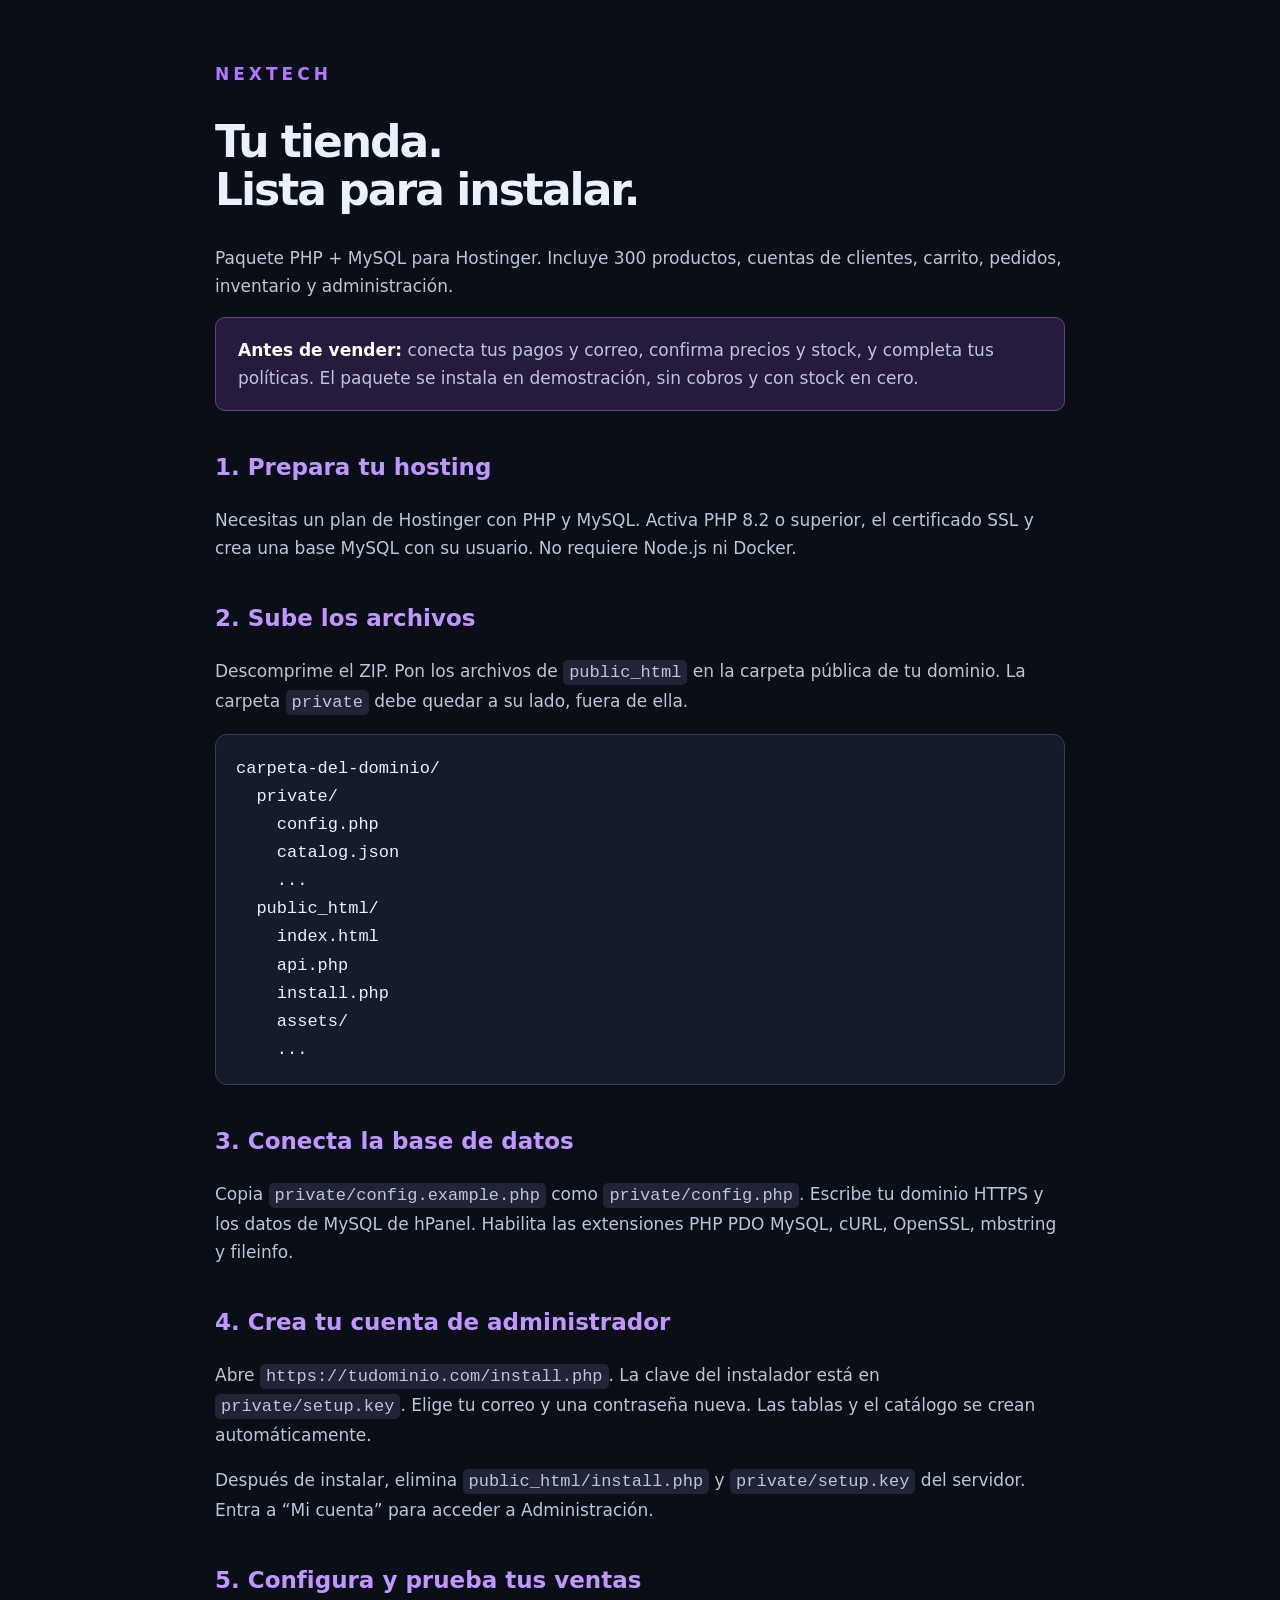
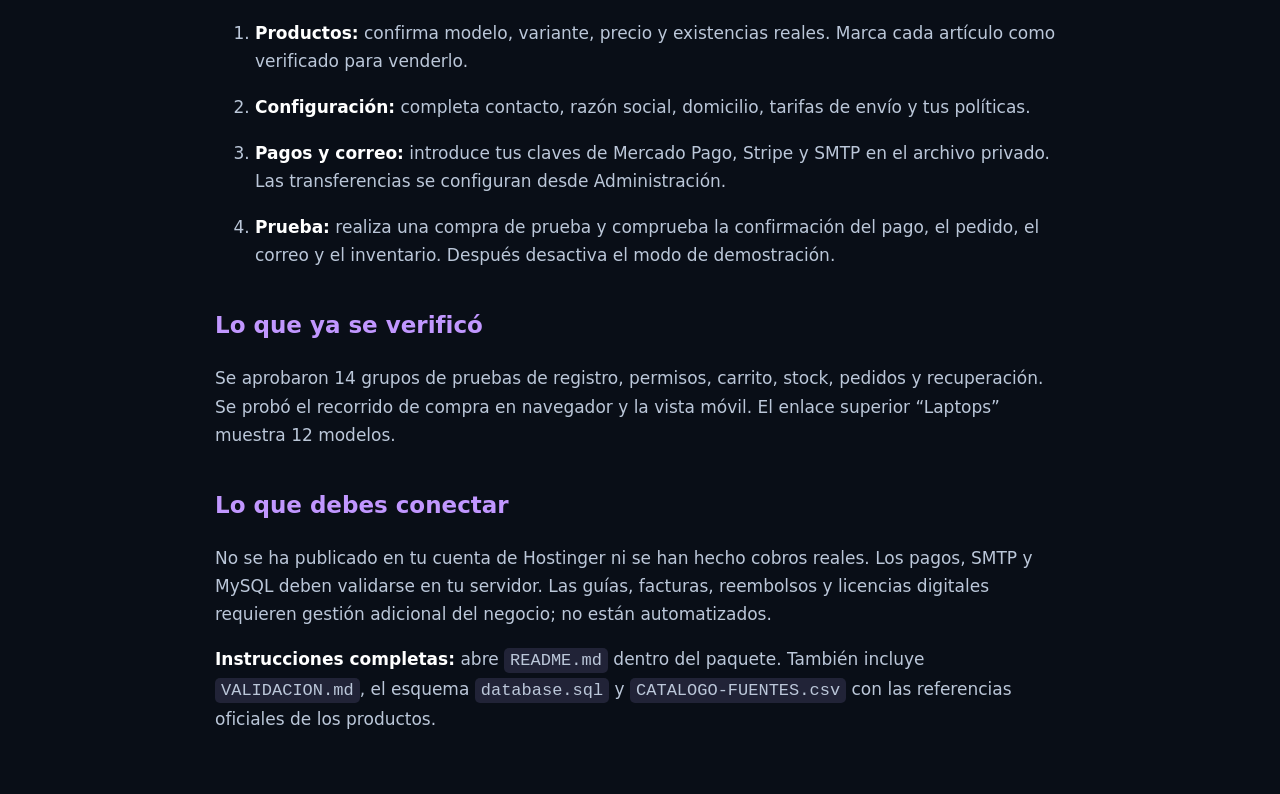
==== GUIA-HOSTINGER.html @ efa5eaaa "chore: registra la version existente antes de la revision academica" ====
<!doctype html><html lang="es"><head><meta charset="UTF-8"><meta name="viewport" content="width=device-width,initial-scale=1"><title>NexTech · Instalación en Hostinger</title><style>body{margin:0;background:#090e17;color:#eaf0fc;font:17px/1.65 system-ui,Arial}main{max-width:850px;margin:auto;padding:60px 24px}h1{font-size:44px;line-height:1.1;letter-spacing:-2px}h2{font-size:23px;margin-top:38px;color:#c197ff}a{color:#ac8aff}p,li{color:#bbc7d9}code{background:#212337;padding:3px 6px;border-radius:5px;overflow-wrap:anywhere}pre{background:#141b29;border:1px solid #3a3d56;padding:20px;overflow:auto;border-radius:12px}.tag{color:#b577ff;font-weight:800;letter-spacing:4px}.note{padding:18px 22px;border:1px solid #664282;background:#271b3d;border-radius:10px}.steps li{margin-bottom:18px}strong{color:#fff}</style></head><body><main><div class="tag">NEXTECH</div><h1>Tu tienda.<br>Lista para instalar.</h1><p>Paquete PHP + MySQL para Hostinger. Incluye 300 productos, cuentas de clientes, carrito, pedidos, inventario y administración.</p><p class="note"><strong>Antes de vender:</strong> conecta tus pagos y correo, confirma precios y stock, y completa tus políticas. El paquete se instala en demostración, sin cobros y con stock en cero.</p><h2>1. Prepara tu hosting</h2><p>Necesitas un plan de Hostinger con PHP y MySQL. Activa PHP 8.2 o superior, el certificado SSL y crea una base MySQL con su usuario. No requiere Node.js ni Docker.</p><h2>2. Sube los archivos</h2><p>Descomprime el ZIP. Pon los archivos de <code>public_html</code> en la carpeta pública de tu dominio. La carpeta <code>private</code> debe quedar a su lado, fuera de ella.</p><pre>carpeta-del-dominio/
  private/
    config.php
    catalog.json
    ...
  public_html/
    index.html
    api.php
    install.php
    assets/
    ...</pre><h2>3. Conecta la base de datos</h2><p>Copia <code>private/config.example.php</code> como <code>private/config.php</code>. Escribe tu dominio HTTPS y los datos de MySQL de hPanel. Habilita las extensiones PHP PDO MySQL, cURL, OpenSSL, mbstring y fileinfo.</p><h2>4. Crea tu cuenta de administrador</h2><p>Abre <code>https://tudominio.com/install.php</code>. La clave del instalador está en <code>private/setup.key</code>. Elige tu correo y una contraseña nueva. Las tablas y el catálogo se crean automáticamente.</p><p>Después de instalar, elimina <code>public_html/install.php</code> y <code>private/setup.key</code> del servidor. Entra a “Mi cuenta” para acceder a Administración.</p><h2>5. Configura y prueba tus ventas</h2><ol class="steps"><li><strong>Productos:</strong> confirma modelo, variante, precio y existencias reales. Marca cada artículo como verificado para venderlo.</li><li><strong>Configuración:</strong> completa contacto, razón social, domicilio, tarifas de envío y tus políticas.</li><li><strong>Pagos y correo:</strong> introduce tus claves de Mercado Pago, Stripe y SMTP en el archivo privado. Las transferencias se configuran desde Administración.</li><li><strong>Prueba:</strong> realiza una compra de prueba y comprueba la confirmación del pago, el pedido, el correo y el inventario. Después desactiva el modo de demostración.</li></ol><h2>Lo que ya se verificó</h2><p>Se aprobaron 14 grupos de pruebas de registro, permisos, carrito, stock, pedidos y recuperación. Se probó el recorrido de compra en navegador y la vista móvil. El enlace superior “Laptops” muestra 12 modelos.</p><h2>Lo que debes conectar</h2><p>No se ha publicado en tu cuenta de Hostinger ni se han hecho cobros reales. Los pagos, SMTP y MySQL deben validarse en tu servidor. Las guías, facturas, reembolsos y licencias digitales requieren gestión adicional del negocio; no están automatizados.</p><p><strong>Instrucciones completas:</strong> abre <code>README.md</code> dentro del paquete. También incluye <code>VALIDACION.md</code>, el esquema <code>database.sql</code> y <code>CATALOGO-FUENTES.csv</code> con las referencias oficiales de los productos.</p></main></body></html>
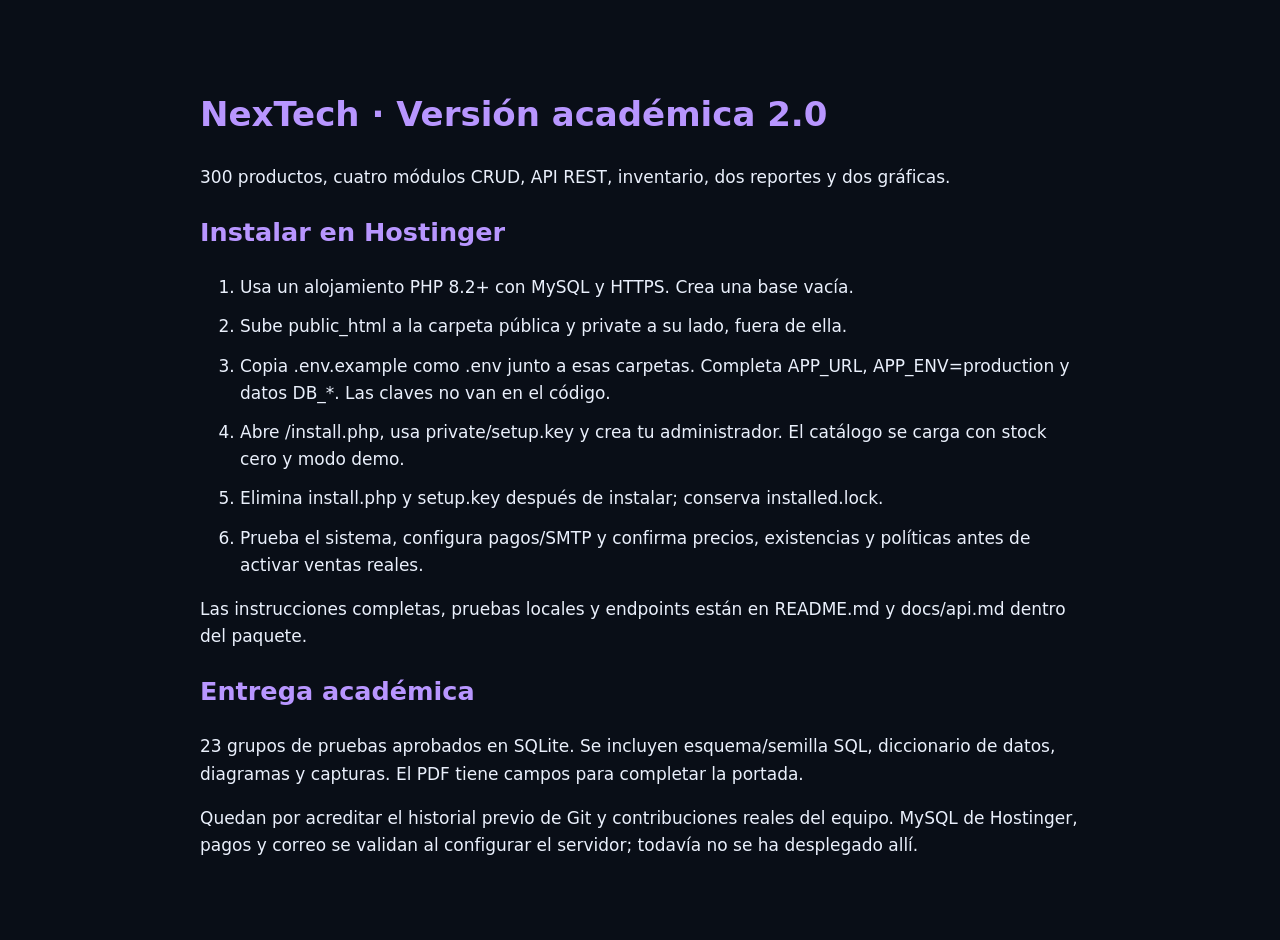
==== commit 08d00886: "docs: agrega contratos, modelo, trazabilidad y evidencias del proyecto" ====
--- a/GUIA-HOSTINGER.html
+++ b/GUIA-HOSTINGER.html
@@ -1,11 +1 @@
-<!doctype html><html lang="es"><head><meta charset="UTF-8"><meta name="viewport" content="width=device-width,initial-scale=1"><title>NexTech · Instalación en Hostinger</title><style>body{margin:0;background:#090e17;color:#eaf0fc;font:17px/1.65 system-ui,Arial}main{max-width:850px;margin:auto;padding:60px 24px}h1{font-size:44px;line-height:1.1;letter-spacing:-2px}h2{font-size:23px;margin-top:38px;color:#c197ff}a{color:#ac8aff}p,li{color:#bbc7d9}code{background:#212337;padding:3px 6px;border-radius:5px;overflow-wrap:anywhere}pre{background:#141b29;border:1px solid #3a3d56;padding:20px;overflow:auto;border-radius:12px}.tag{color:#b577ff;font-weight:800;letter-spacing:4px}.note{padding:18px 22px;border:1px solid #664282;background:#271b3d;border-radius:10px}.steps li{margin-bottom:18px}strong{color:#fff}</style></head><body><main><div class="tag">NEXTECH</div><h1>Tu tienda.<br>Lista para instalar.</h1><p>Paquete PHP + MySQL para Hostinger. Incluye 300 productos, cuentas de clientes, carrito, pedidos, inventario y administración.</p><p class="note"><strong>Antes de vender:</strong> conecta tus pagos y correo, confirma precios y stock, y completa tus políticas. El paquete se instala en demostración, sin cobros y con stock en cero.</p><h2>1. Prepara tu hosting</h2><p>Necesitas un plan de Hostinger con PHP y MySQL. Activa PHP 8.2 o superior, el certificado SSL y crea una base MySQL con su usuario. No requiere Node.js ni Docker.</p><h2>2. Sube los archivos</h2><p>Descomprime el ZIP. Pon los archivos de <code>public_html</code> en la carpeta pública de tu dominio. La carpeta <code>private</code> debe quedar a su lado, fuera de ella.</p><pre>carpeta-del-dominio/
-  private/
-    config.php
-    catalog.json
-    ...
-  public_html/
-    index.html
-    api.php
-    install.php
-    assets/
-    ...</pre><h2>3. Conecta la base de datos</h2><p>Copia <code>private/config.example.php</code> como <code>private/config.php</code>. Escribe tu dominio HTTPS y los datos de MySQL de hPanel. Habilita las extensiones PHP PDO MySQL, cURL, OpenSSL, mbstring y fileinfo.</p><h2>4. Crea tu cuenta de administrador</h2><p>Abre <code>https://tudominio.com/install.php</code>. La clave del instalador está en <code>private/setup.key</code>. Elige tu correo y una contraseña nueva. Las tablas y el catálogo se crean automáticamente.</p><p>Después de instalar, elimina <code>public_html/install.php</code> y <code>private/setup.key</code> del servidor. Entra a “Mi cuenta” para acceder a Administración.</p><h2>5. Configura y prueba tus ventas</h2><ol class="steps"><li><strong>Productos:</strong> confirma modelo, variante, precio y existencias reales. Marca cada artículo como verificado para venderlo.</li><li><strong>Configuración:</strong> completa contacto, razón social, domicilio, tarifas de envío y tus políticas.</li><li><strong>Pagos y correo:</strong> introduce tus claves de Mercado Pago, Stripe y SMTP en el archivo privado. Las transferencias se configuran desde Administración.</li><li><strong>Prueba:</strong> realiza una compra de prueba y comprueba la confirmación del pago, el pedido, el correo y el inventario. Después desactiva el modo de demostración.</li></ol><h2>Lo que ya se verificó</h2><p>Se aprobaron 14 grupos de pruebas de registro, permisos, carrito, stock, pedidos y recuperación. Se probó el recorrido de compra en navegador y la vista móvil. El enlace superior “Laptops” muestra 12 modelos.</p><h2>Lo que debes conectar</h2><p>No se ha publicado en tu cuenta de Hostinger ni se han hecho cobros reales. Los pagos, SMTP y MySQL deben validarse en tu servidor. Las guías, facturas, reembolsos y licencias digitales requieren gestión adicional del negocio; no están automatizados.</p><p><strong>Instrucciones completas:</strong> abre <code>README.md</code> dentro del paquete. También incluye <code>VALIDACION.md</code>, el esquema <code>database.sql</code> y <code>CATALOGO-FUENTES.csv</code> con las referencias oficiales de los productos.</p></main></body></html>+<!doctype html><html lang="es"><meta charset="utf-8"><meta name="viewport" content="width=device-width,initial-scale=1"><title>NexTech · Instalación</title><style>body{background:#090e17;color:#eaf0fc;font:17px/1.6 system-ui;margin:40px auto;max-width:880px;padding:24px}h1,h2{color:#b896ff}code,pre{background:#171e2c;padding:10px;border-radius:8px}li{margin:12px 0}a{color:#90dbff}</style><h1>NexTech · Versión académica 2.0</h1><p>300 productos, cuatro módulos CRUD, API REST, inventario, dos reportes y dos gráficas.</p><h2>Instalar en Hostinger</h2><ol><li>Usa un alojamiento PHP 8.2+ con MySQL y HTTPS. Crea una base vacía.</li><li>Sube public_html a la carpeta pública y private a su lado, fuera de ella.</li><li>Copia .env.example como .env junto a esas carpetas. Completa APP_URL, APP_ENV=production y datos DB_*. Las claves no van en el código.</li><li>Abre /install.php, usa private/setup.key y crea tu administrador. El catálogo se carga con stock cero y modo demo.</li><li>Elimina install.php y setup.key después de instalar; conserva installed.lock.</li><li>Prueba el sistema, configura pagos/SMTP y confirma precios, existencias y políticas antes de activar ventas reales.</li></ol><p>Las instrucciones completas, pruebas locales y endpoints están en README.md y docs/api.md dentro del paquete.</p><h2>Entrega académica</h2><p>23 grupos de pruebas aprobados en SQLite. Se incluyen esquema/semilla SQL, diccionario de datos, diagramas y capturas. El PDF tiene campos para completar la portada.</p><p>Quedan por acreditar el historial previo de Git y contribuciones reales del equipo. MySQL de Hostinger, pagos y correo se validan al configurar el servidor; todavía no se ha desplegado allí.</p></html>
